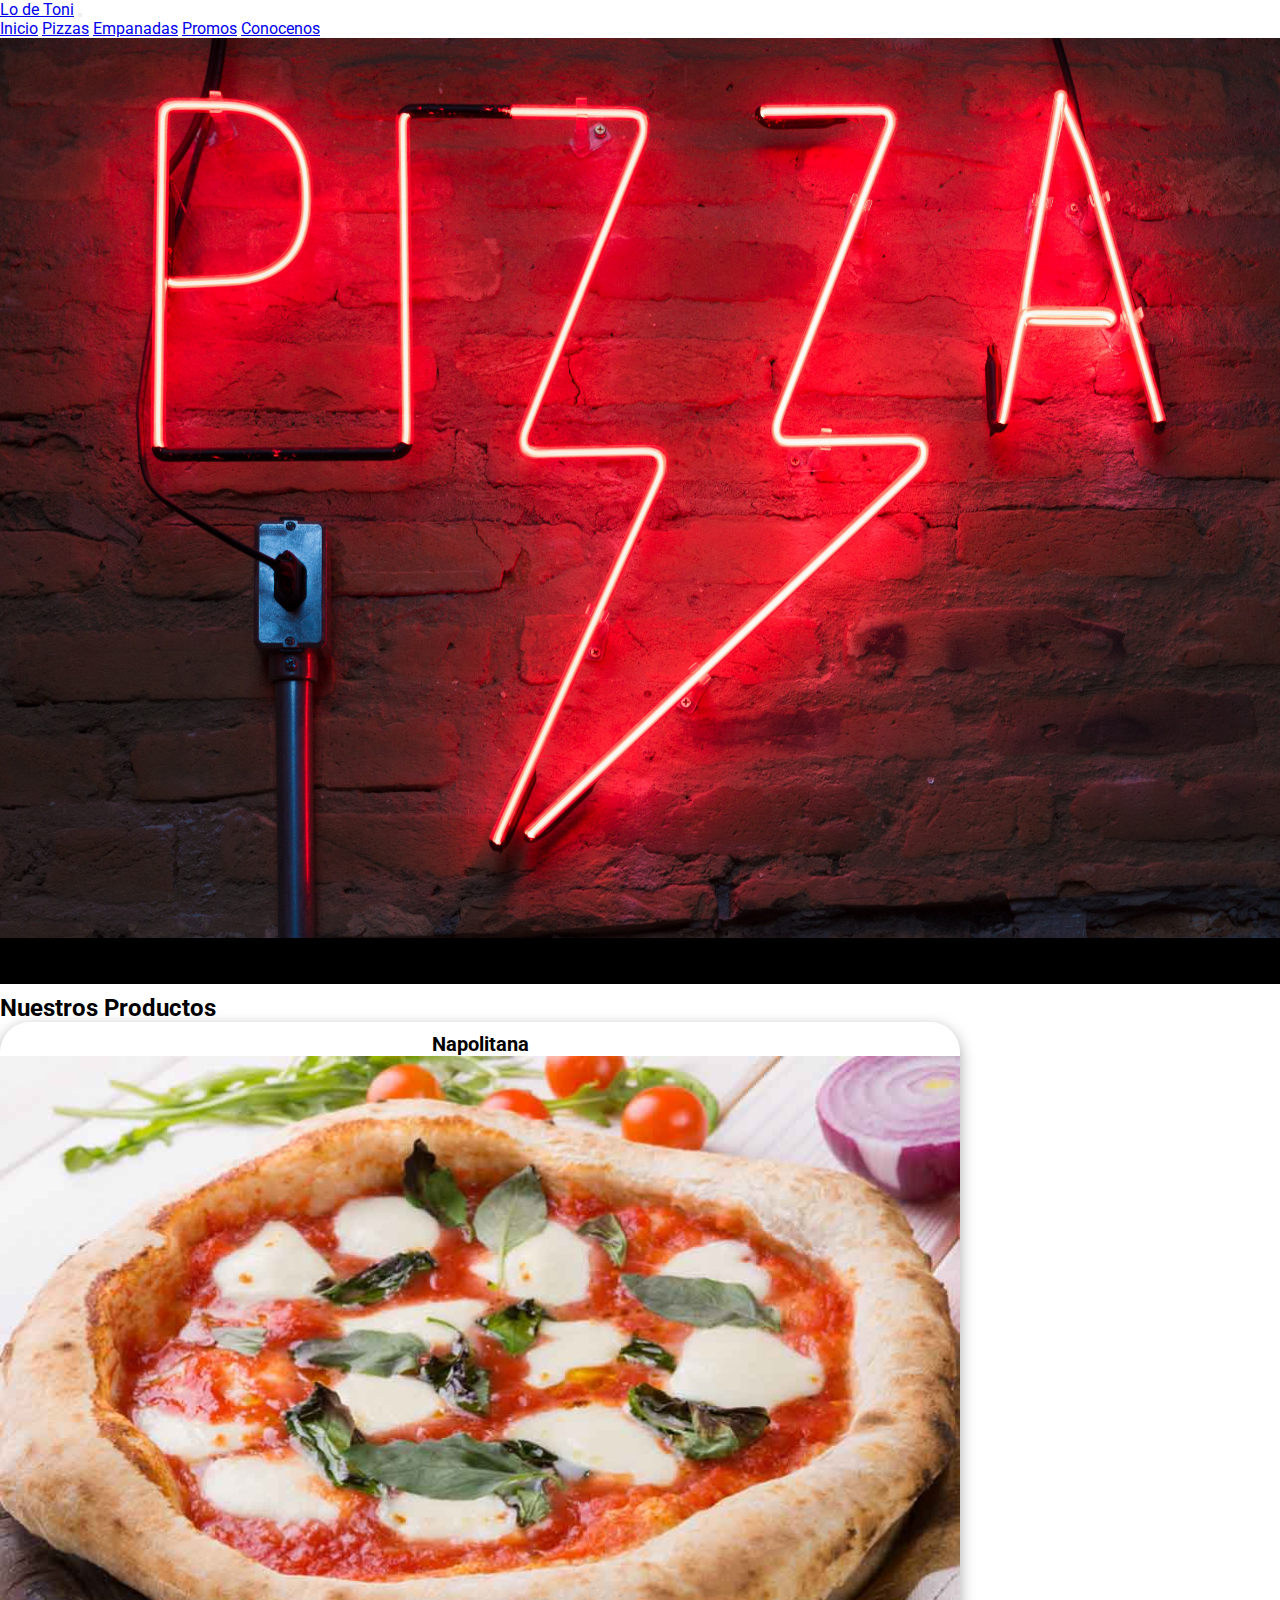
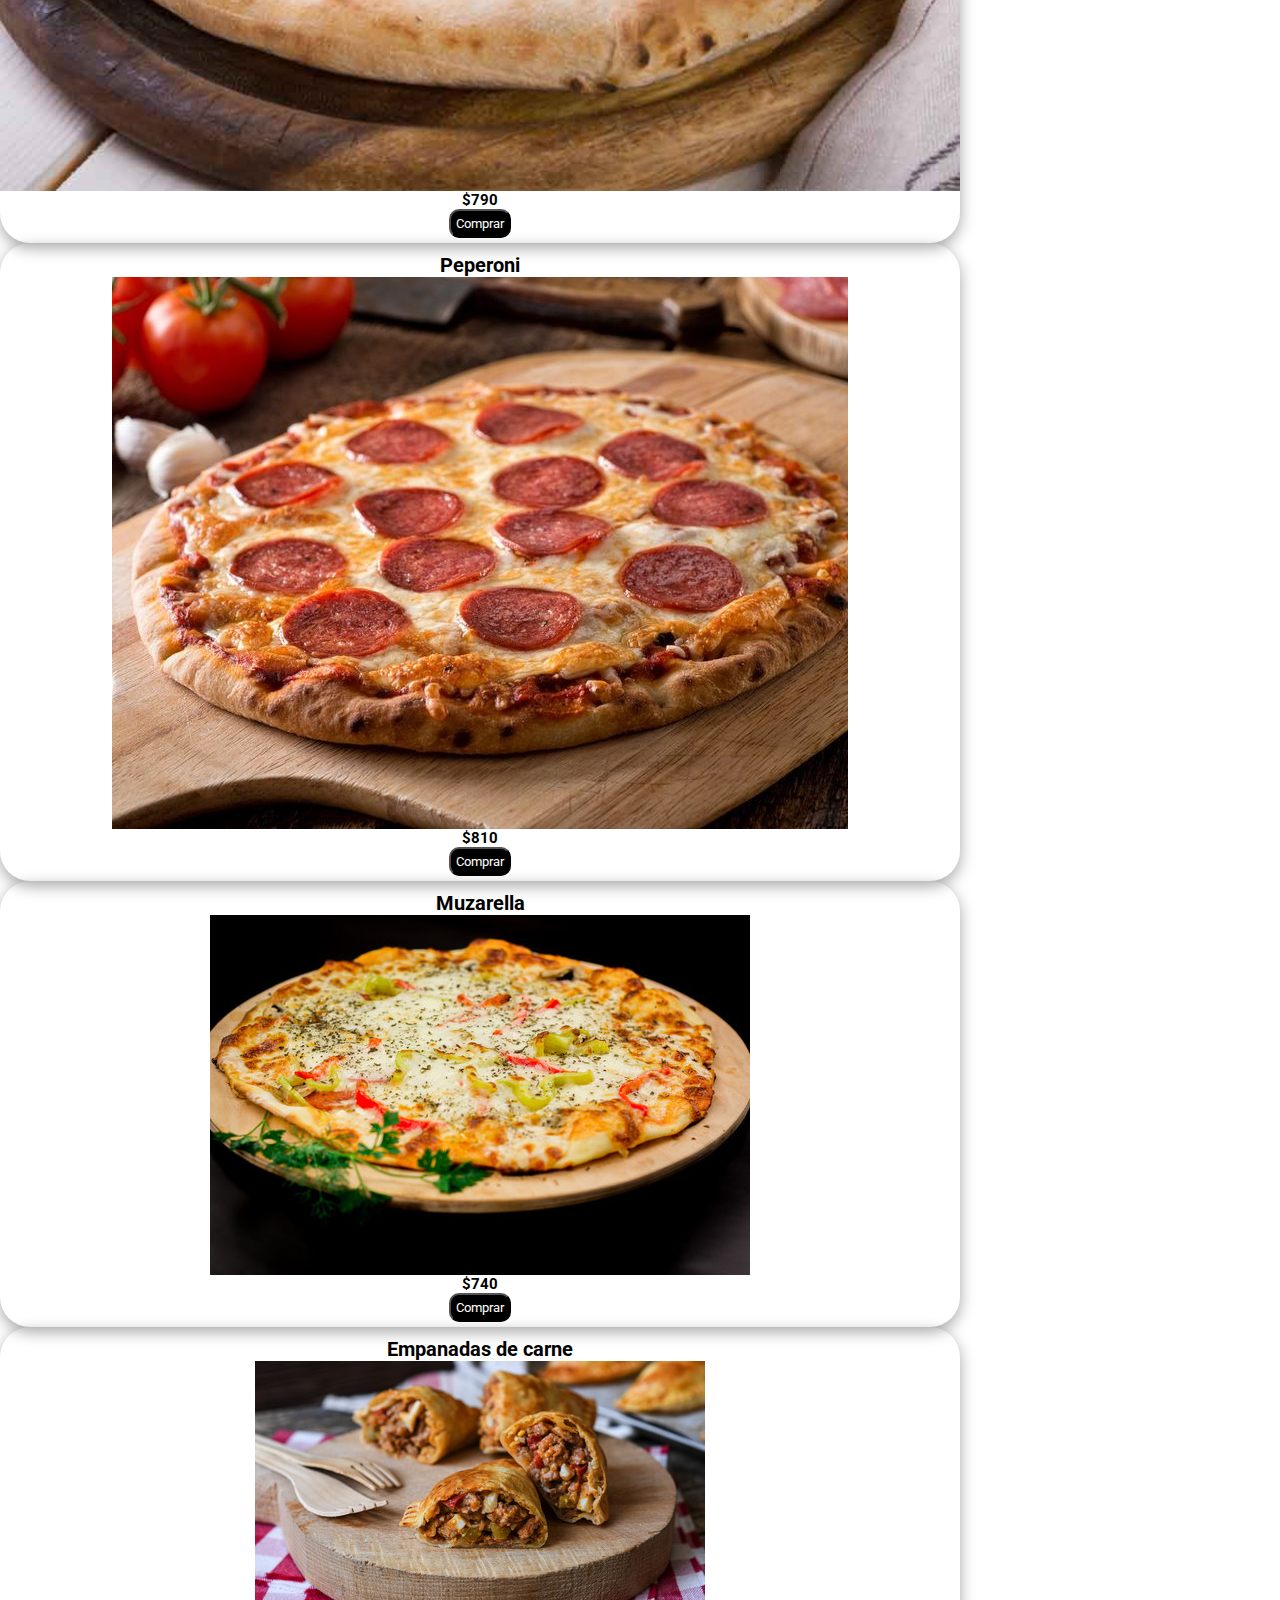
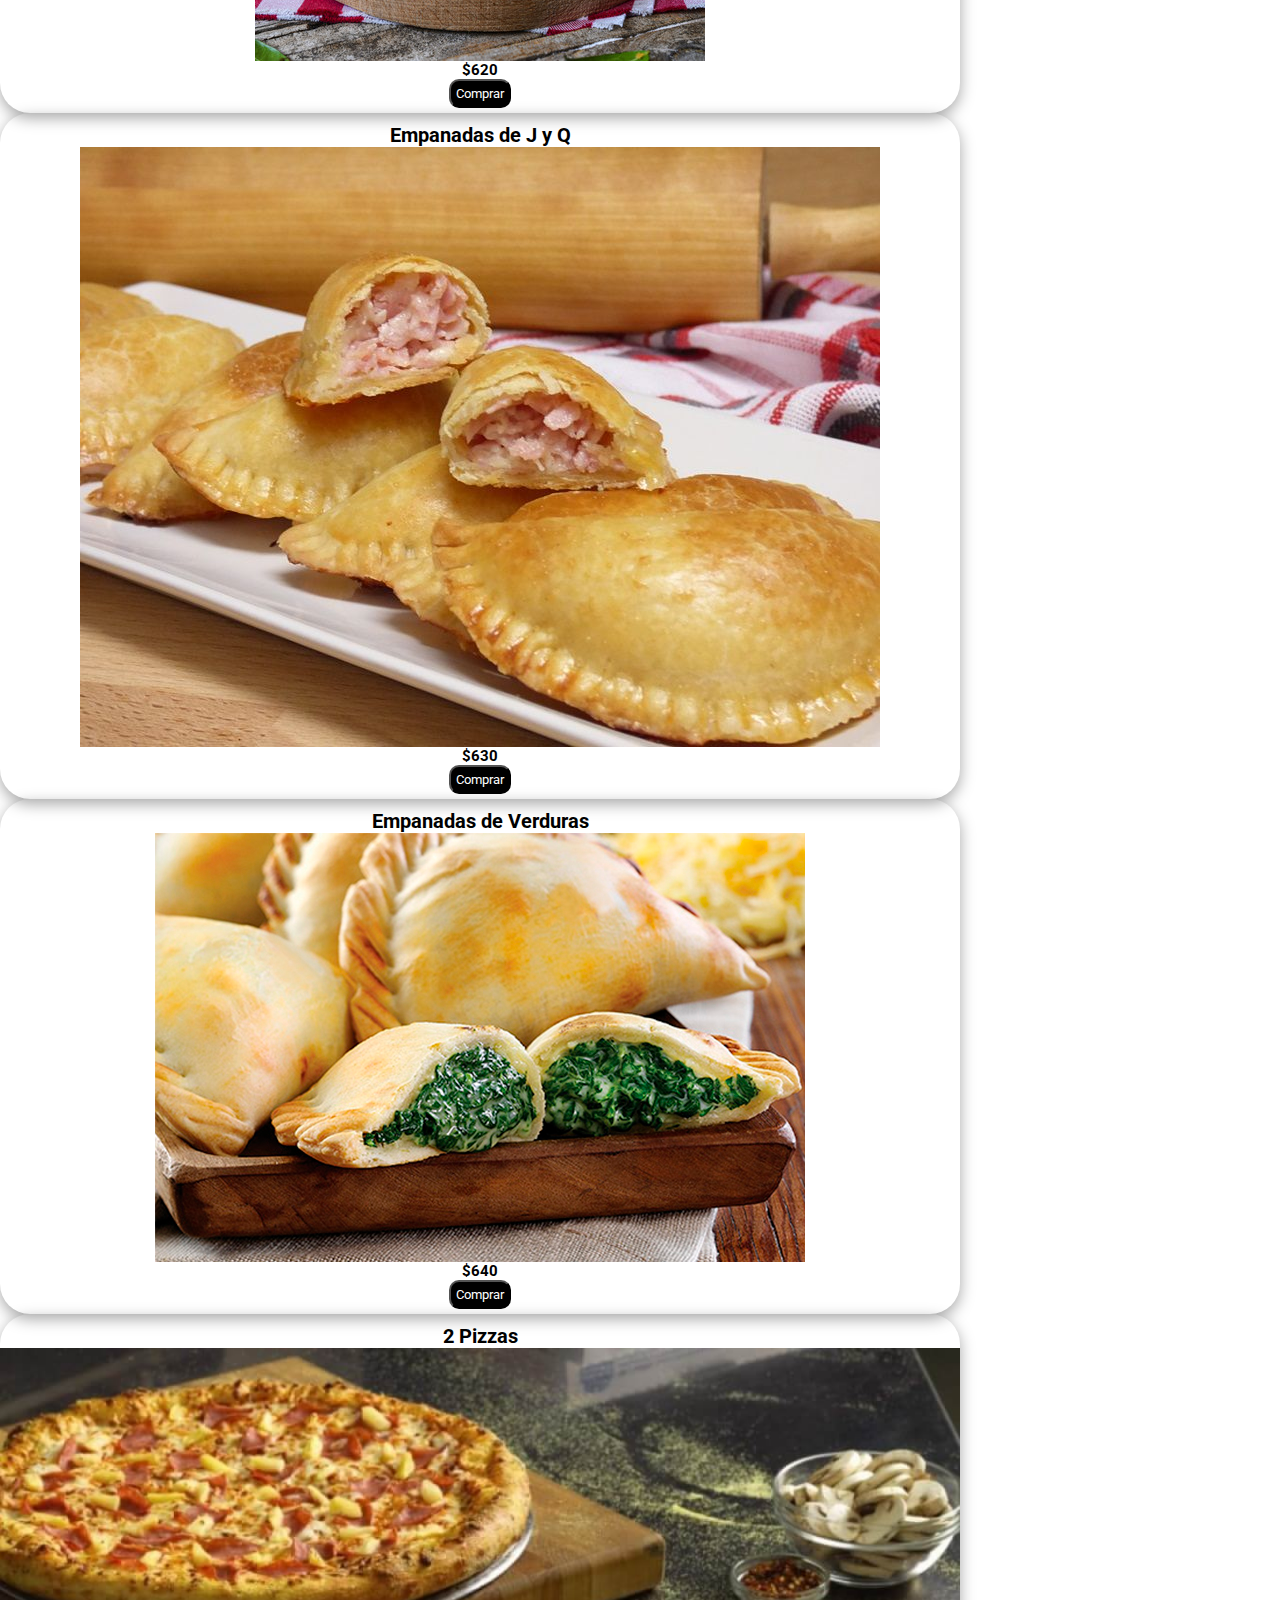
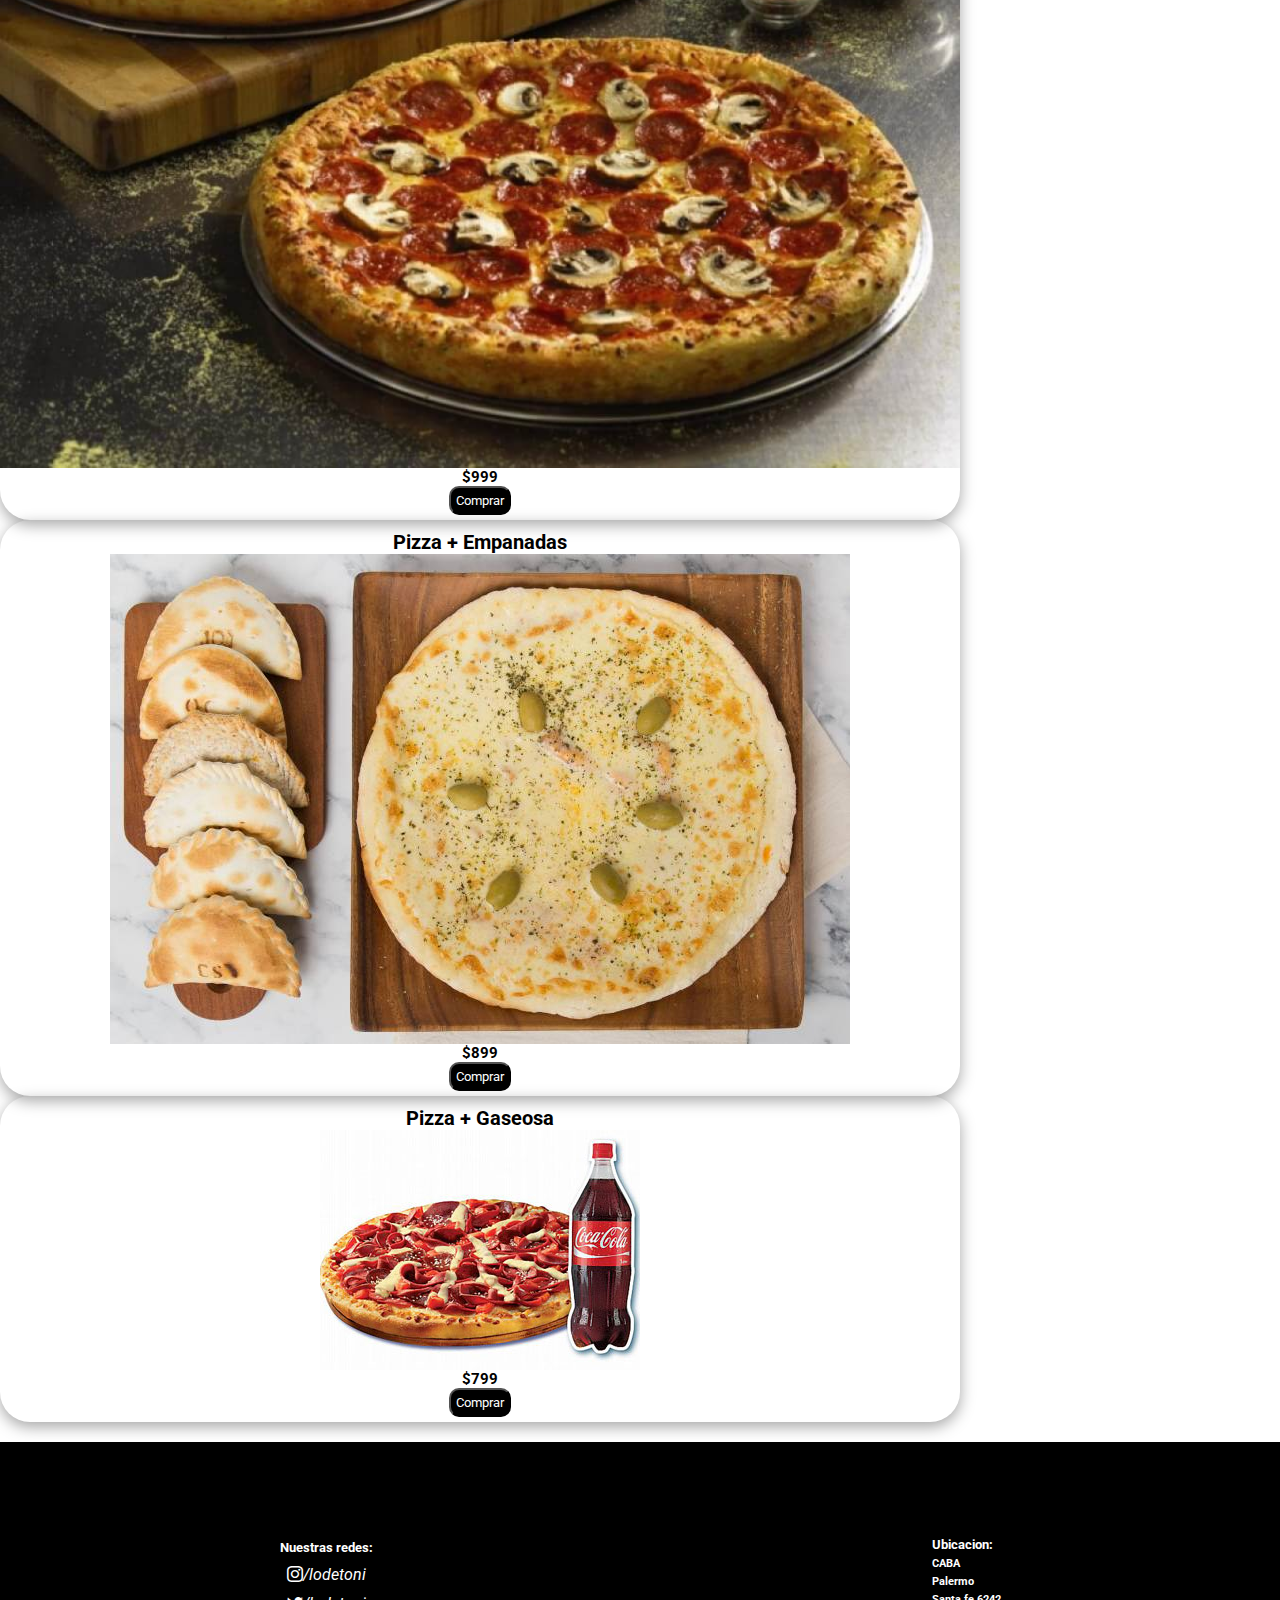
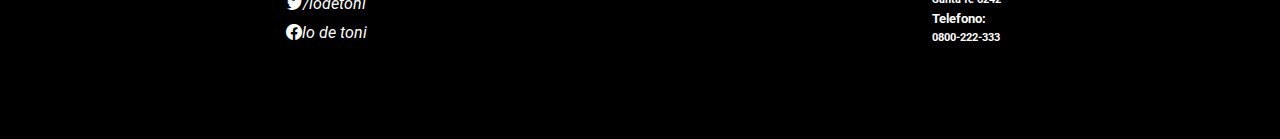
==== index.html @ ca97a4a3 "correccion sass" ====
<!DOCTYPE html>
<html lang="en">
<head>
    <meta charset="UTF-8">
    <meta http-equiv="X-UA-Compatible" content="IE=edge">
    <meta name="viewport" content="width=device-width, initial-scale=1.0">
    <link rel="stylesheet" href="https://cdn.jsdelivr.net/npm/bootstrap-icons@1.9.1/font/bootstrap-icons.css">
    <link href="https://cdn.jsdelivr.net/npm/bootstrap@5.2.2/dist/css/bootstrap.min.css" rel="stylesheet"
        integrity="sha384-Zenh87qX5JnK2Jl0vWa8Ck2rdkQ2Bzep5IDxbcnCeuOxjzrPF/et3URy9Bv1WTRi" crossorigin="anonymous">
    <link rel="stylesheet" href="./css/estilo.css">
    <title>Lo de Toni - Inicio</title>
    <meta name="description" content="Las mejores pizzas de Buenos Aires">
    <meta name="keywords" content="Pizza, Empanadas, Promociones, Pizzeria, Restaurantes">
</head>

<body>
    <nav class="navbar navbar-expand-lg navbar-light bg-dark bg-gradient">
        <div class="container-fluid">
            <a class="navbar-brand text-light" href="./index.html">Lo de Toni</a>
            <button class="navbar-toggler text-light" type="button" data-bs-toggle="collapse"
                data-bs-target="#navbarNavAltMarkup" aria-controls="navbarNavAltMarkup" aria-expanded="false"
                aria-label="Toggle navigation">
                <span class="navbar-toggler-icon text-light"></span>
            </button>
            <div class="collapse navbar-collapse" id="navbarNavAltMarkup">
                <div class="navbar-nav">
                    <a class="nav-link text-light active" aria-current="page" href="./index.html">Inicio</a>
                    <a class="nav-link text-light" href="./page/pizzas.html">Pizzas</a>
                    <a class="nav-link text-light" href="./page/empanadas.html">Empanadas</a>
                    <a class="nav-link text-light" href="./page/promos.html">Promos</a>
                    <a class="nav-link text-light" href="./page/conocenos.html">Conocenos</a>
                </div>
            </div>
        </div>
    </nav>
    <header>
        <div class="hero">
        </div>
        <div class="titulo text-light">
            <h1>Lo de Toni</h1>
        </div>
    </header>
    <main>
        <section class="container row ">
            <h2>Nuestros Productos</h2>
            <article class="col-md-4 mt-5 d-flex align-items-center justify-content-center ">
                <div class="card">
                    <h3 class="card__titulo">Napolitana</h3>
                    <img class="card__img" src="./img/pizzanapolitana.jpg" alt="pizza">
                    <h4 class="card__importe">$790</h4>
                    <button class="card__boton">Comprar</button>
                </div>
            </article>
            <article class="col-md-4 mt-5 d-flex align-items-center justify-content-center">
                <div class="card">
                    <h3 class="card__titulo">Peperoni</h3>
                    <img class="card__img" src="./img/pizzapeperoni.jpg" alt="pizza">
                    <h4 class="card__importe">$810</h4>
                    <button class="card__boton">Comprar</button>
                </div>
            </article>
            <article class="col-md-4 mt-5 d-flex align-items-center justify-content-center">
                <div class="card">
                    <h3 class="card__titulo">Muzarella</h3>
                    <img class="card__img" src="./img/pizzamuzzarella.jpg" alt="pizza">
                    <h4 class="card__importe">$740</h4>
                    <button class="card__boton">Comprar</button>
                </div>
            </article>
        </section>
        <section class="container row mt-4 ">
            <article class="col-md-4 mt-5 d-flex align-items-center justify-content-center ">
                <div class="card">
                    <h3 class="card__titulo">Empanadas de carne</h3>
                    <img class="card__img" src="./img/empanadacarne.jpg" alt="empanadas">
                    <h4 class="card__importe">$620</h4>
                    <button class="card__boton">Comprar</button>
                </div>
            </article>
            <article class="col-md-4 mt-5 d-flex align-items-center justify-content-center">
                <div class="card">
                    <h3 class="card__titulo">Empanadas de J y Q</h3>
                    <img class="card__img" src="./img/empanadasjamon.jpg" alt="empanadas">
                    <h4 class="card__importe">$630</h4>
                    <button class="card__boton">Comprar</button>
                </div>
            </article>
            <article class="col-md-4 mt-5 d-flex align-items-center justify-content-center">
                <div class="card">
                    <h3 class="card__titulo">Empanadas de Verduras</h3>
                    <img class="card__img" src="./img/empanadasverduras.jpg" alt="empanadas">
                    <h4 class="card__importe">$640</h4>
                    <button class="card__boton">Comprar</button>
                </div>
            </article>
        </section>
        <section class="container row mt-4 ">
            <article class="col-md-4 mt-5 d-flex align-items-center justify-content-center ">
                <div class="card">
                    <h3 class="card__titulo">2 Pizzas</h3>
                    <img class="card__img" src="./img/promouno.jpg" alt="pizza">
                    <h4 class="card__importe">$999</h4>
                    <button class="card__boton">Comprar</button>
                </div>
            </article>
            <article class="col-md-4 mt-5 d-flex align-items-center justify-content-center">
                <div class="card">
                    <h3 class="card__titulo">Pizza + Empanadas</h3>
                    <img class="card__img" src="./img/promodos.jpg" alt="pizza y empanadas">
                    <h4 class="card__importe">$899</h4>
                    <button class="card__boton">Comprar</button>
                </div>
            </article>
            <article class="col-md-4 mt-5 d-flex align-items-center justify-content-center">
                <div class="card">
                    <h3 class="card__titulo">Pizza + Gaseosa</h3>
                    <img class="card__img" src="./img/promotres.jpg" alt="pizza y gaseosa">
                    <h4 class="card__importe">$799</h4>
                    <button class="card__boton">Comprar</button>
                </div>
            </article>
        </section>
    </main>
    <footer>
        <div class="boxredes">
            <h5>Nuestras redes:</h5>
            <i class="bi bi-instagram">/lodetoni</i>
            <i class="bi bi-twitter">/lodetoni</i>
            <i class="bi bi-facebook">lo de toni</i>
        </div>
        <div class="boxubicacion">
            <h5>Ubicacion:</h5>
            <h6>CABA</h6>
            <h6>Palermo</h6>
            <h6>Santa fe 6242</h6>
            <h5>Telefono:</h5>
            <h6>0800-222-333</h6>
        </div>
    </footer>
    <script src="https://cdn.jsdelivr.net/npm/bootstrap@5.2.2/dist/js/bootstrap.bundle.min.js"
        integrity="sha384-OERcA2EqjJCMA+/3y+gxIOqMEjwtxJY7qPCqsdltbNJuaOe923+mo//f6V8Qbsw3"
        crossorigin="anonymous"></script>
</body>

</html>
---- css/estilo.css ----
@import url("https://fonts.googleapis.com/css2?family=Roboto:wght@300;400;500&display=swap");
* {
  padding: 0;
  margin: 0;
  box-sizing: border-box;
  font-family: "Roboto", sans-serif;
}

header .hero {
  background-image: url(../img/pizzaportada.jpg);
  background-position: top;
  background-size: cover;
  height: 100vh;
  display: flex;
  justify-content: end;
  align-items: center;
  padding-right: 50px;
}
header .titulo {
  background-color: black;
  display: flex;
  align-items: center;
  justify-content: center;
  margin-bottom: 10px;
  padding: 4px;
}

.boxform {
  display: flex;
  align-items: center;
  flex-direction: column;
  gap: 10px;
}
.boxform .boxform_form {
  display: flex;
  flex-direction: column;
  justify-content: center;
  align-items: center;
  gap: 10px;
  box-shadow: rgba(0, 0, 0, 0.35) 0px 5px 15px;
}

footer {
  height: 33vh;
  width: 100%;
  background-color: black;
  display: flex;
  justify-content: space-around;
  align-items: center;
  margin-top: 20px;
}
footer .boxubicacion {
  color: white;
  display: flex;
  flex-direction: column;
  gap: 5px;
}
footer .boxredes {
  color: white;
  display: flex;
  flex-direction: column;
  justify-content: center;
  align-items: center;
  gap: 10px;
}

.card {
  box-shadow: rgba(0, 0, 0, 0.35) 0px 5px 15px;
  border-radius: 30px;
  overflow: hidden;
  display: flex;
  flex-direction: column;
  justify-content: space-around;
  align-items: center;
  width: 75%;
  height: 100%;
  transition: all 0.5s;
  font-size: 15px;
}
.card .card__img {
  max-width: 100%;
}
.card .card__titulo {
  font-size: 20px;
  padding-top: 5px;
  margin-top: 5px;
}
.card .card__importe {
  font-size: 15px;
}
.card .card__boton {
  border-radius: 10px;
  padding: 5px;
  margin-bottom: 5px;
  color: white;
  background-color: black;
}
.card:hover {
  transform: scale(1.1) translateY(2px);
}/*# sourceMappingURL=estilo.css.map */
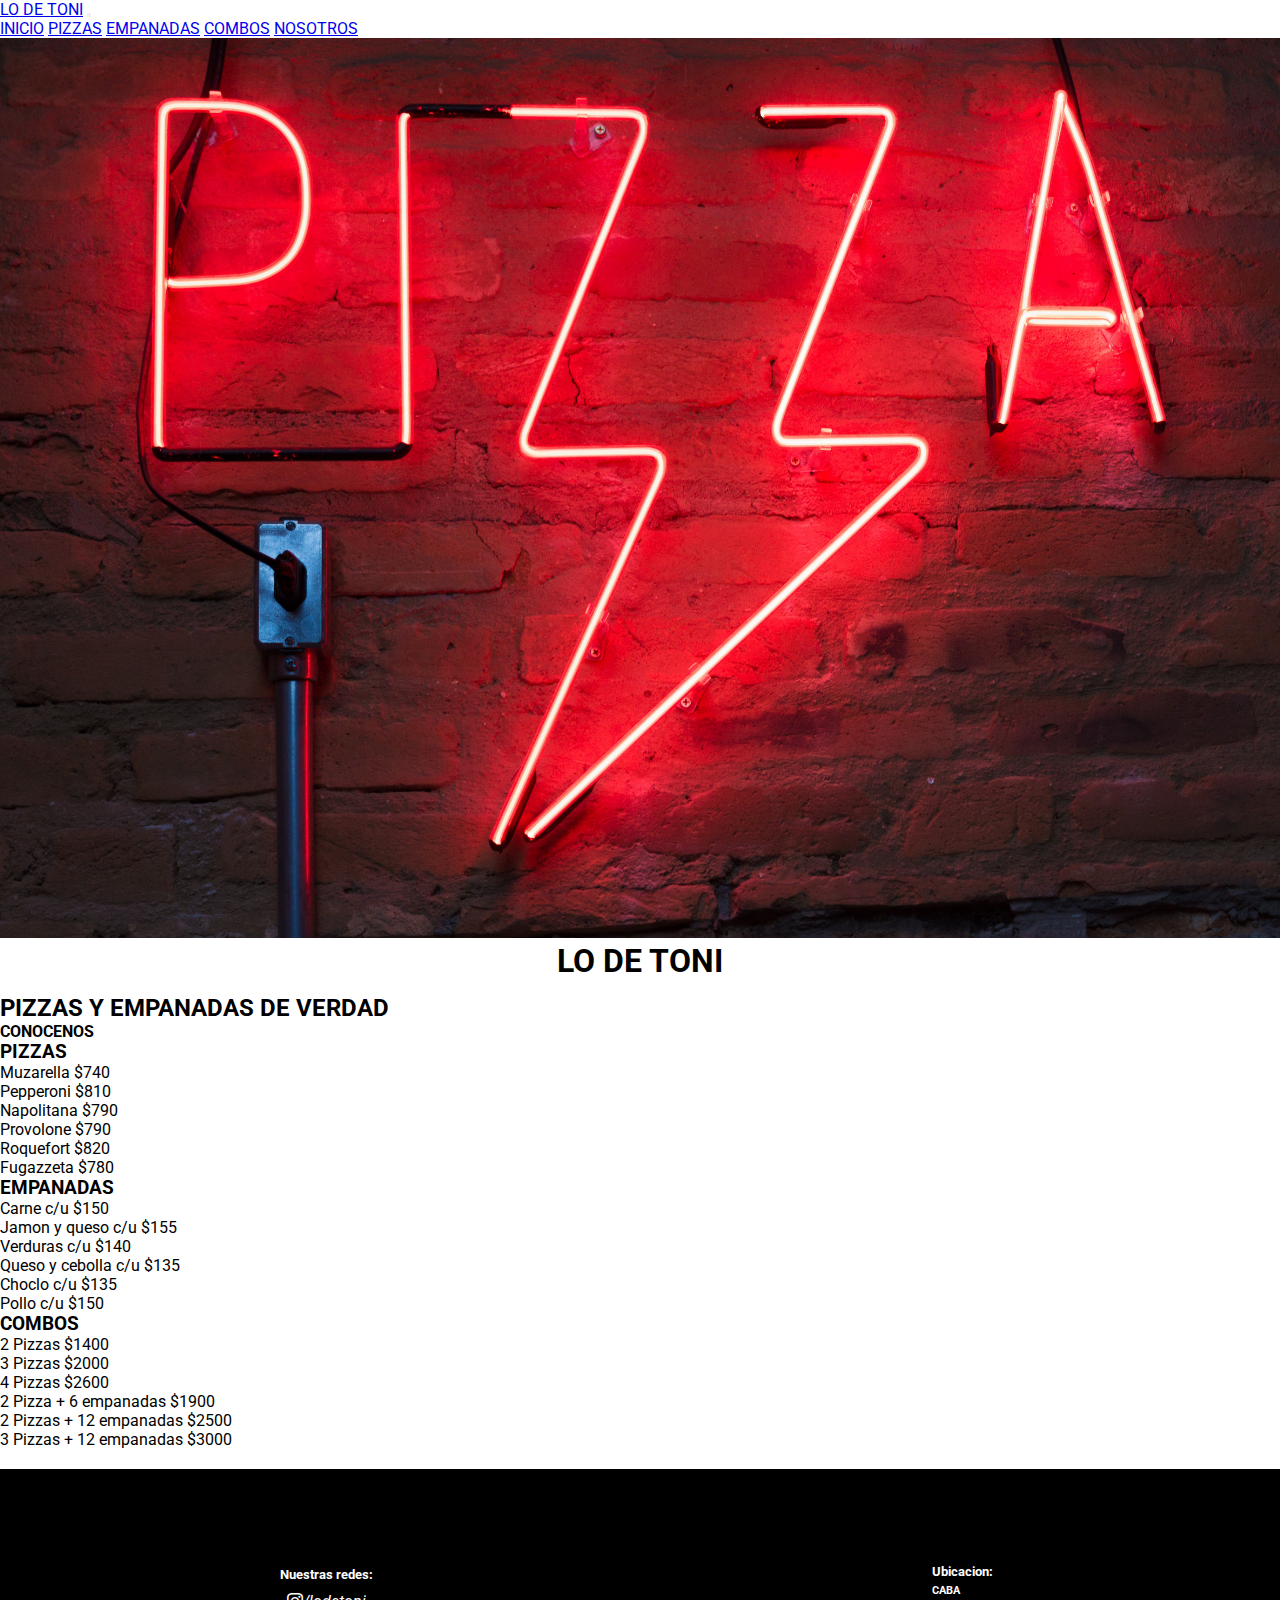
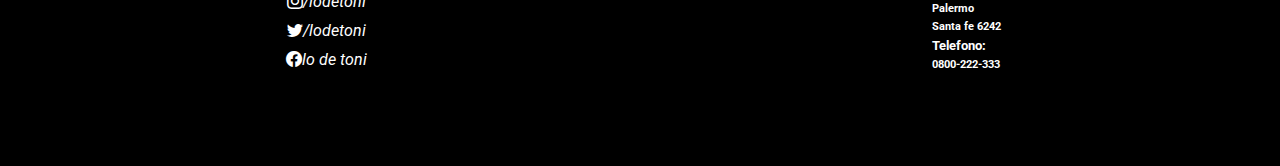
==== commit 637b5d97: "cambios generales para entrega final" ====
--- a/index.html
+++ b/index.html
@@ -1,5 +1,6 @@
 <!DOCTYPE html>
 <html lang="en">
+
 <head>
     <meta charset="UTF-8">
     <meta http-equiv="X-UA-Compatible" content="IE=edge">
@@ -7,7 +8,7 @@
     <link rel="stylesheet" href="https://cdn.jsdelivr.net/npm/bootstrap-icons@1.9.1/font/bootstrap-icons.css">
     <link href="https://cdn.jsdelivr.net/npm/bootstrap@5.2.2/dist/css/bootstrap.min.css" rel="stylesheet"
         integrity="sha384-Zenh87qX5JnK2Jl0vWa8Ck2rdkQ2Bzep5IDxbcnCeuOxjzrPF/et3URy9Bv1WTRi" crossorigin="anonymous">
-    <link rel="stylesheet" href="./css/estilo.css">
+    <link rel="stylesheet" href="./estilo.css/estilo.css">
     <title>Lo de Toni - Inicio</title>
     <meta name="description" content="Las mejores pizzas de Buenos Aires">
     <meta name="keywords" content="Pizza, Empanadas, Promociones, Pizzeria, Restaurantes">
@@ -16,7 +17,7 @@
 <body>
     <nav class="navbar navbar-expand-lg navbar-light bg-dark bg-gradient">
         <div class="container-fluid">
-            <a class="navbar-brand text-light" href="./index.html">Lo de Toni</a>
+            <a class="navbar-brand text-light" href="./index.html">LO DE TONI</a>
             <button class="navbar-toggler text-light" type="button" data-bs-toggle="collapse"
                 data-bs-target="#navbarNavAltMarkup" aria-controls="navbarNavAltMarkup" aria-expanded="false"
                 aria-label="Toggle navigation">
@@ -24,11 +25,11 @@
             </button>
             <div class="collapse navbar-collapse" id="navbarNavAltMarkup">
                 <div class="navbar-nav">
-                    <a class="nav-link text-light active" aria-current="page" href="./index.html">Inicio</a>
-                    <a class="nav-link text-light" href="./page/pizzas.html">Pizzas</a>
-                    <a class="nav-link text-light" href="./page/empanadas.html">Empanadas</a>
-                    <a class="nav-link text-light" href="./page/promos.html">Promos</a>
-                    <a class="nav-link text-light" href="./page/conocenos.html">Conocenos</a>
+                    <a class="nav-link text-light active" aria-current="page" href="./index.html">INICIO</a>
+                    <a class="nav-link text-light" href="./page/pizzas.html">PIZZAS</a>
+                    <a class="nav-link text-light" href="./page/empanadas.html">EMPANADAS</a>
+                    <a class="nav-link text-light" href="./page/promos.html">COMBOS</a>
+                    <a class="nav-link text-light" href="./page/conocenos.html">NOSOTROS</a>
                 </div>
             </div>
         </div>
@@ -36,88 +37,102 @@
     <header>
         <div class="hero">
         </div>
-        <div class="titulo text-light">
-            <h1>Lo de Toni</h1>
+        <div class="titulo text-light bg-danger bg-gradient">
+            <h1 class="fw-bold">LO DE TONI</h1>
         </div>
     </header>
-    <main>
-        <section class="container row ">
-            <h2>Nuestros Productos</h2>
-            <article class="col-md-4 mt-5 d-flex align-items-center justify-content-center ">
-                <div class="card">
-                    <h3 class="card__titulo">Napolitana</h3>
-                    <img class="card__img" src="./img/pizzanapolitana.jpg" alt="pizza">
-                    <h4 class="card__importe">$790</h4>
-                    <button class="card__boton">Comprar</button>
-                </div>
+    <main class="container">
+        <section class="row">
+            <div class="d-flex justify-content-center align-items-center flex-column">
+                <h2>PIZZAS Y EMPANADAS DE VERDAD</h2>
+                <h4>CONOCENOS</h4>
+            </div>
+            <article class="col-md-4 mt-5 d-flex align-items-center justify-content-center flex-column gap-2">
+                <h3 class="fw-bold">PIZZAS</h3>
+                <ul class="list-group">
+                    <li class="list-group-item d-flex justify-content-between align-items-center gap-5">
+                        Muzarella
+                        <span class="badge bg-dark rounded-pill">$740</span>
+                    </li>
+                    <li class="list-group-item d-flex justify-content-between align-items-center gap-5">
+                        Pepperoni
+                        <span class="badge bg-dark rounded-pill">$810</span>
+                    </li>
+                    <li class="list-group-item d-flex justify-content-between align-items-center gap-5">
+                        Napolitana
+                        <span class="badge bg-dark rounded-pill">$790</span>
+                    </li>
+                    <li class="list-group-item d-flex justify-content-between align-items-center gap-5">
+                        Provolone
+                        <span class="badge bg-dark rounded-pill">$790</span>
+                    </li>
+                    <li class="list-group-item d-flex justify-content-between align-items-center gap-5">
+                        Roquefort
+                        <span class="badge bg-dark rounded-pill">$820</span>
+                    </li>
+                    <li class="list-group-item d-flex justify-content-between align-items-center gap-5">
+                        Fugazzeta
+                        <span class="badge bg-dark rounded-pill">$780</span>
+                    </li>
+                </ul>
             </article>
-            <article class="col-md-4 mt-5 d-flex align-items-center justify-content-center">
-                <div class="card">
-                    <h3 class="card__titulo">Peperoni</h3>
-                    <img class="card__img" src="./img/pizzapeperoni.jpg" alt="pizza">
-                    <h4 class="card__importe">$810</h4>
-                    <button class="card__boton">Comprar</button>
-                </div>
+            <article class="col-md-4 mt-5 d-flex align-items-center justify-content-center flex-column gap-2">
+                <h3 class="fw-bold">EMPANADAS</h3>
+                <ul class="list-group">
+                    <li class="list-group-item d-flex justify-content-between align-items-center gap-5">
+                        Carne c/u
+                        <span class="badge bg-dark rounded-pill">$150</span>
+                    </li>
+                    <li class="list-group-item d-flex justify-content-between align-items-center gap-5">
+                        Jamon y queso c/u
+                        <span class="badge bg-dark rounded-pill">$155</span>
+                    </li>
+                    <li class="list-group-item d-flex justify-content-between align-items-center gap-5">
+                        Verduras c/u
+                        <span class="badge bg-dark rounded-pill">$140</span>
+                    </li>
+                    <li class="list-group-item d-flex justify-content-between align-items-center gap-5">
+                        Queso y cebolla c/u
+                        <span class="badge bg-dark rounded-pill">$135</span>
+                    </li>
+                    <li class="list-group-item d-flex justify-content-between align-items-center gap-5">
+                        Choclo c/u
+                        <span class="badge bg-dark rounded-pill">$135</span>
+                    </li>
+                    <li class="list-group-item d-flex justify-content-between align-items-center gap-5">
+                        Pollo c/u
+                        <span class="badge bg-dark rounded-pill">$150</span>
+                    </li>
+                </ul>
             </article>
-            <article class="col-md-4 mt-5 d-flex align-items-center justify-content-center">
-                <div class="card">
-                    <h3 class="card__titulo">Muzarella</h3>
-                    <img class="card__img" src="./img/pizzamuzzarella.jpg" alt="pizza">
-                    <h4 class="card__importe">$740</h4>
-                    <button class="card__boton">Comprar</button>
-                </div>
-            </article>
-        </section>
-        <section class="container row mt-4 ">
-            <article class="col-md-4 mt-5 d-flex align-items-center justify-content-center ">
-                <div class="card">
-                    <h3 class="card__titulo">Empanadas de carne</h3>
-                    <img class="card__img" src="./img/empanadacarne.jpg" alt="empanadas">
-                    <h4 class="card__importe">$620</h4>
-                    <button class="card__boton">Comprar</button>
-                </div>
-            </article>
-            <article class="col-md-4 mt-5 d-flex align-items-center justify-content-center">
-                <div class="card">
-                    <h3 class="card__titulo">Empanadas de J y Q</h3>
-                    <img class="card__img" src="./img/empanadasjamon.jpg" alt="empanadas">
-                    <h4 class="card__importe">$630</h4>
-                    <button class="card__boton">Comprar</button>
-                </div>
-            </article>
-            <article class="col-md-4 mt-5 d-flex align-items-center justify-content-center">
-                <div class="card">
-                    <h3 class="card__titulo">Empanadas de Verduras</h3>
-                    <img class="card__img" src="./img/empanadasverduras.jpg" alt="empanadas">
-                    <h4 class="card__importe">$640</h4>
-                    <button class="card__boton">Comprar</button>
-                </div>
-            </article>
-        </section>
-        <section class="container row mt-4 ">
-            <article class="col-md-4 mt-5 d-flex align-items-center justify-content-center ">
-                <div class="card">
-                    <h3 class="card__titulo">2 Pizzas</h3>
-                    <img class="card__img" src="./img/promouno.jpg" alt="pizza">
-                    <h4 class="card__importe">$999</h4>
-                    <button class="card__boton">Comprar</button>
-                </div>
-            </article>
-            <article class="col-md-4 mt-5 d-flex align-items-center justify-content-center">
-                <div class="card">
-                    <h3 class="card__titulo">Pizza + Empanadas</h3>
-                    <img class="card__img" src="./img/promodos.jpg" alt="pizza y empanadas">
-                    <h4 class="card__importe">$899</h4>
-                    <button class="card__boton">Comprar</button>
-                </div>
-            </article>
-            <article class="col-md-4 mt-5 d-flex align-items-center justify-content-center">
-                <div class="card">
-                    <h3 class="card__titulo">Pizza + Gaseosa</h3>
-                    <img class="card__img" src="./img/promotres.jpg" alt="pizza y gaseosa">
-                    <h4 class="card__importe">$799</h4>
-                    <button class="card__boton">Comprar</button>
-                </div>
+            <article class="col-md-4 mt-5 d-flex align-items-center justify-content-center flex-column gap-2">
+                <h3 class="fw-bold">COMBOS</h3>
+                <ul class="list-group">
+                    <li class="list-group-item d-flex justify-content-between align-items-center gap-5">
+                        2 Pizzas
+                        <span class="badge bg-dark rounded-pill">$1400</span>
+                    </li>
+                    <li class="list-group-item d-flex justify-content-between align-items-center gap-5">
+                        3 Pizzas
+                        <span class="badge bg-dark rounded-pill">$2000</span>
+                    </li>
+                    <li class="list-group-item d-flex justify-content-between align-items-center gap-5">
+                        4 Pizzas
+                        <span class="badge bg-dark rounded-pill">$2600</span>
+                    </li>
+                    <li class="list-group-item d-flex justify-content-between align-items-center gap-5">
+                        2 Pizza + 6 empanadas
+                        <span class="badge bg-dark rounded-pill">$1900</span>
+                    </li>
+                    <li class="list-group-item d-flex justify-content-between align-items-center gap-5">
+                        2 Pizzas + 12 empanadas
+                        <span class="badge bg-dark rounded-pill">$2500</span>
+                    </li>
+                    <li class="list-group-item d-flex justify-content-between align-items-center gap-5">
+                        3 Pizzas + 12 empanadas
+                        <span class="badge bg-dark rounded-pill">$3000</span>
+                    </li>
+                </ul>
             </article>
         </section>
     </main>
--- a/estilo.css/estilo.css
+++ b/estilo.css/estilo.css
@@ -0,0 +1,112 @@
+@import url("https://fonts.googleapis.com/css2?family=Roboto:wght@300;400;500&display=swap");
+* {
+  padding: 0;
+  margin: 0;
+  box-sizing: border-box;
+  font-family: "Roboto", sans-serif;
+}
+
+header .hero {
+  background-image: url(../img/pizzaportada.jpg);
+  background-position: top;
+  background-size: cover;
+  height: 100vh;
+}
+header .titulo {
+  display: flex;
+  align-items: center;
+  justify-content: center;
+  margin-bottom: 10px;
+  padding: 4px;
+}
+
+.boxform {
+  display: flex;
+  align-items: center;
+  flex-direction: column;
+  gap: 10px;
+}
+.boxform .boxform_form {
+  display: flex;
+  flex-direction: column;
+  justify-content: center;
+  align-items: center;
+  gap: 10px;
+  padding: 10px;
+  box-shadow: rgba(0, 0, 0, 0.35) 0px 5px 15px;
+}
+.boxform .boxform__boton{
+  background-color: black;
+  color: white;
+  border-radius: 5px;
+  padding: 5px;
+  margin-bottom: 5px;
+}
+.boxform .boxform__boton:hover{
+  background-color: red;
+}
+
+footer {
+  height: 33vh;
+  width: 100%;
+  background-color: black;
+  display: flex;
+  justify-content: space-around;
+  align-items: center;
+  margin-top: 20px;
+}
+footer .boxubicacion {
+  color: white;
+  display: flex;
+  flex-direction: column;
+  gap: 5px;
+}
+footer .boxredes {
+  color: white;
+  display: flex;
+  flex-direction: column;
+  justify-content: center;
+  align-items: center;
+  gap: 10px;
+}
+
+.card {
+  box-shadow: rgba(0, 0, 0, 0.35) 0px 5px 15px;
+  border-radius: 30px;
+  overflow: hidden;
+  display: flex;
+  flex-direction: column;
+  justify-content: space-around;
+  align-items: center;
+  width: 75%;
+  height: 100%;
+  transition: all 0.5s;
+  font-size: 15px;
+}
+.card .card__img {
+  max-width: 100%;
+}
+.card .card__titulo {
+  font-size: 20px;
+  padding-top: 5px;
+  margin-top: 5px;
+}
+.card .card__texto {
+  margin: 5px;
+}
+.card .card__importe {
+  font-size: 15px;
+}
+.card .card__boton {
+  border-radius: 10px;
+  padding: 5px;
+  margin-bottom: 5px;
+  color: white;
+  background-color: black;
+}
+.card .card__boton:hover{
+  background-color: red;
+}
+.card:hover {
+  transform: scale(1.1) translateY(2px);
+}/*# sourceMappingURL=estilo.css.map */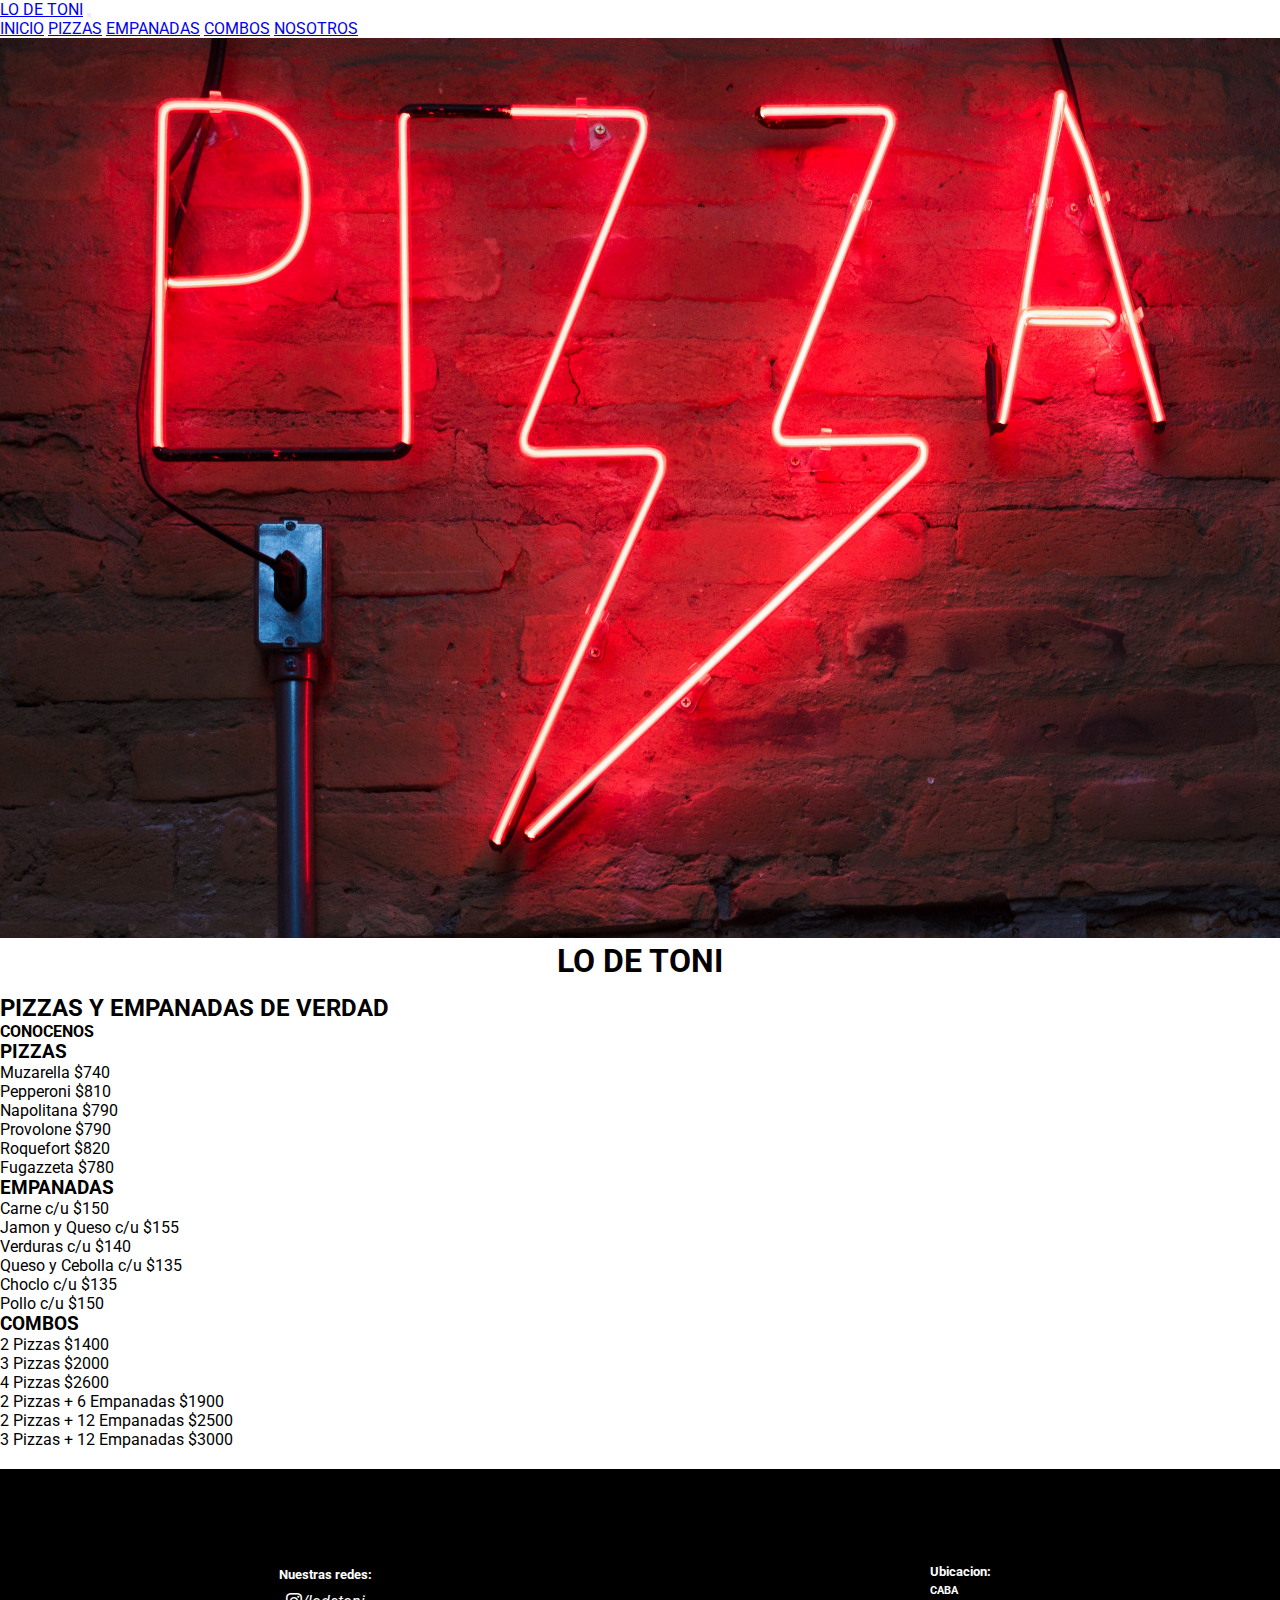
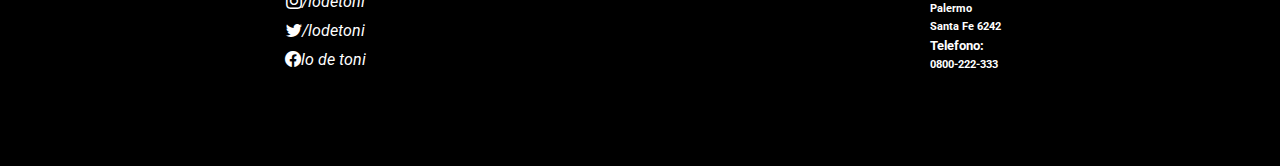
==== commit 1513b1b3: "correccion en ortografia" ====
--- a/index.html
+++ b/index.html
@@ -49,7 +49,7 @@
             </div>
             <article class="col-md-4 mt-5 d-flex align-items-center justify-content-center flex-column gap-2">
                 <h3 class="fw-bold">PIZZAS</h3>
-                <ul class="list-group">
+                <ul class="list-group w-100">
                     <li class="list-group-item d-flex justify-content-between align-items-center gap-5">
                         Muzarella
                         <span class="badge bg-dark rounded-pill">$740</span>
@@ -78,13 +78,13 @@
             </article>
             <article class="col-md-4 mt-5 d-flex align-items-center justify-content-center flex-column gap-2">
                 <h3 class="fw-bold">EMPANADAS</h3>
-                <ul class="list-group">
+                <ul class="list-group w-100">
                     <li class="list-group-item d-flex justify-content-between align-items-center gap-5">
                         Carne c/u
                         <span class="badge bg-dark rounded-pill">$150</span>
                     </li>
                     <li class="list-group-item d-flex justify-content-between align-items-center gap-5">
-                        Jamon y queso c/u
+                        Jamon y Queso c/u
                         <span class="badge bg-dark rounded-pill">$155</span>
                     </li>
                     <li class="list-group-item d-flex justify-content-between align-items-center gap-5">
@@ -92,7 +92,7 @@
                         <span class="badge bg-dark rounded-pill">$140</span>
                     </li>
                     <li class="list-group-item d-flex justify-content-between align-items-center gap-5">
-                        Queso y cebolla c/u
+                        Queso y Cebolla c/u
                         <span class="badge bg-dark rounded-pill">$135</span>
                     </li>
                     <li class="list-group-item d-flex justify-content-between align-items-center gap-5">
@@ -107,7 +107,7 @@
             </article>
             <article class="col-md-4 mt-5 d-flex align-items-center justify-content-center flex-column gap-2">
                 <h3 class="fw-bold">COMBOS</h3>
-                <ul class="list-group">
+                <ul class="list-group w-100">
                     <li class="list-group-item d-flex justify-content-between align-items-center gap-5">
                         2 Pizzas
                         <span class="badge bg-dark rounded-pill">$1400</span>
@@ -121,15 +121,15 @@
                         <span class="badge bg-dark rounded-pill">$2600</span>
                     </li>
                     <li class="list-group-item d-flex justify-content-between align-items-center gap-5">
-                        2 Pizza + 6 empanadas
+                        2 Pizzas + 6 Empanadas
                         <span class="badge bg-dark rounded-pill">$1900</span>
                     </li>
                     <li class="list-group-item d-flex justify-content-between align-items-center gap-5">
-                        2 Pizzas + 12 empanadas
+                        2 Pizzas + 12 Empanadas
                         <span class="badge bg-dark rounded-pill">$2500</span>
                     </li>
                     <li class="list-group-item d-flex justify-content-between align-items-center gap-5">
-                        3 Pizzas + 12 empanadas
+                        3 Pizzas + 12 Empanadas
                         <span class="badge bg-dark rounded-pill">$3000</span>
                     </li>
                 </ul>
@@ -147,7 +147,7 @@
             <h5>Ubicacion:</h5>
             <h6>CABA</h6>
             <h6>Palermo</h6>
-            <h6>Santa fe 6242</h6>
+            <h6>Santa Fe 6242</h6>
             <h5>Telefono:</h5>
             <h6>0800-222-333</h6>
         </div>
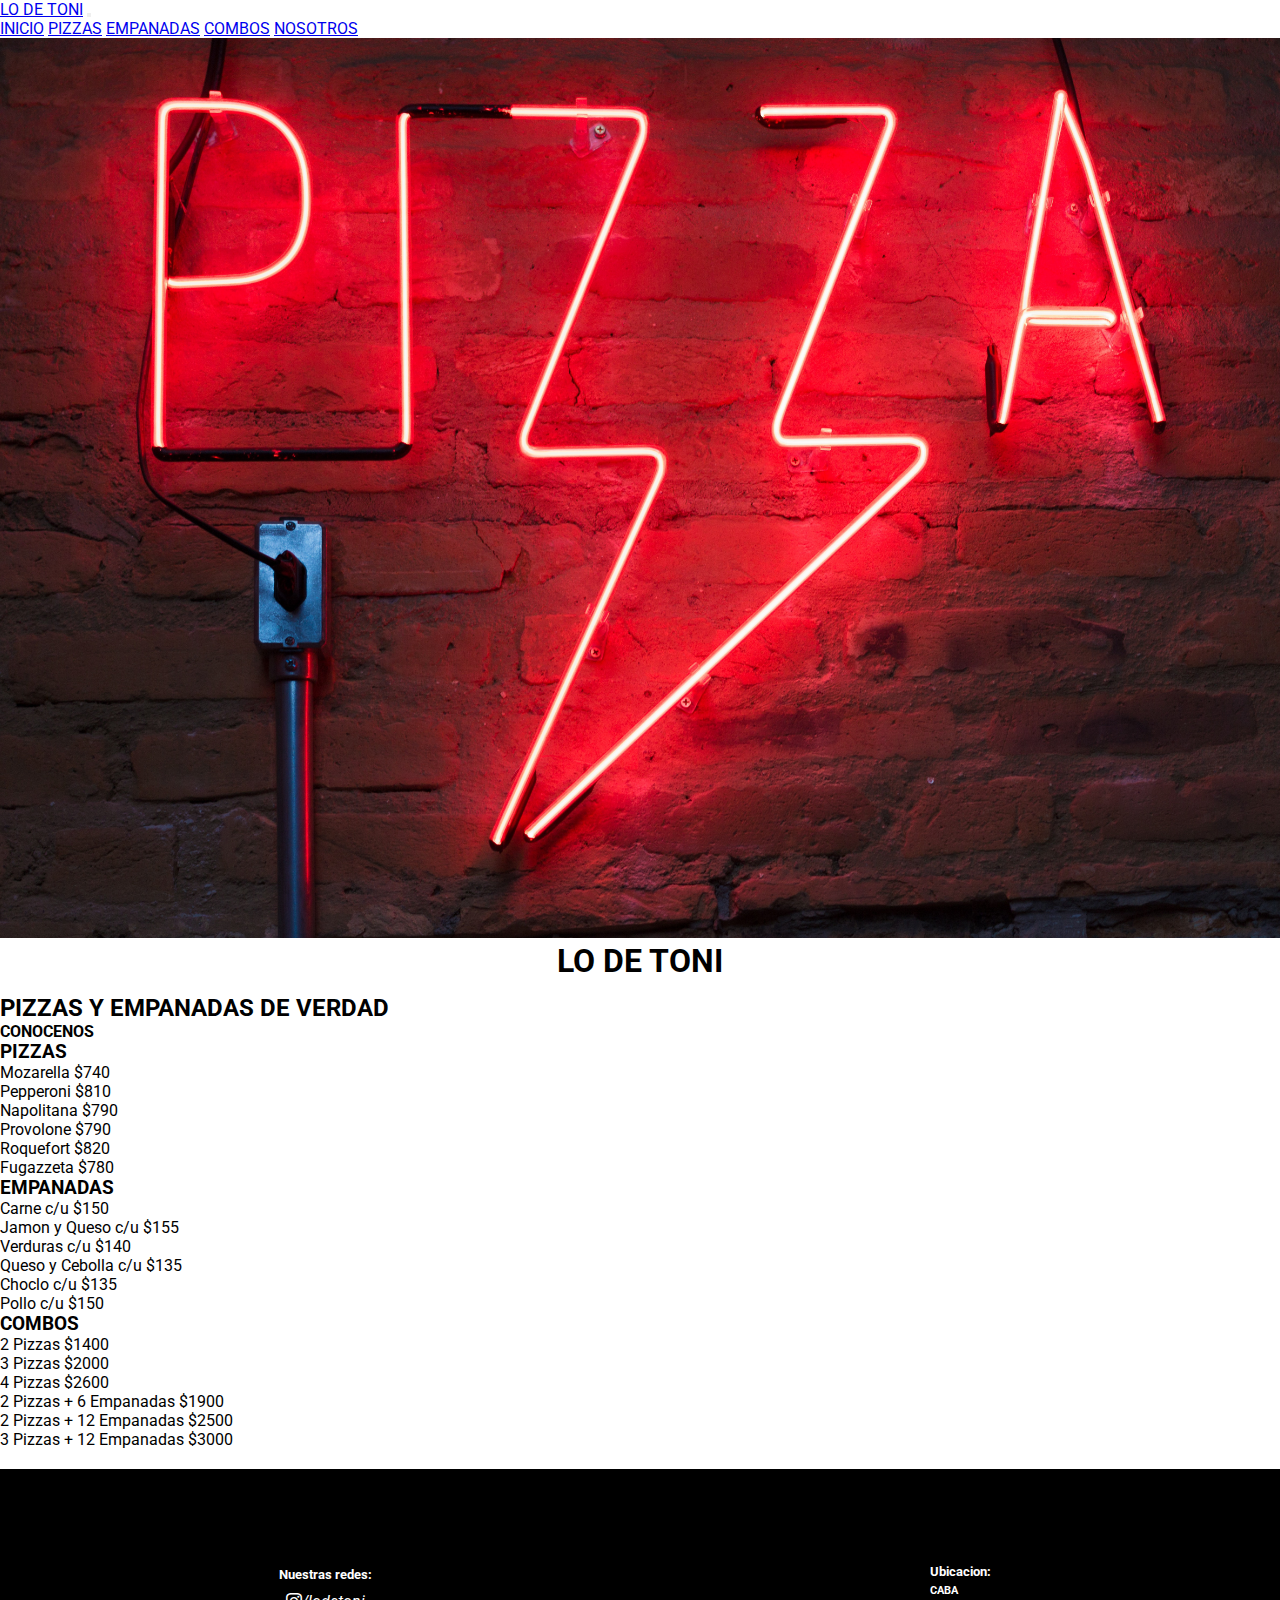
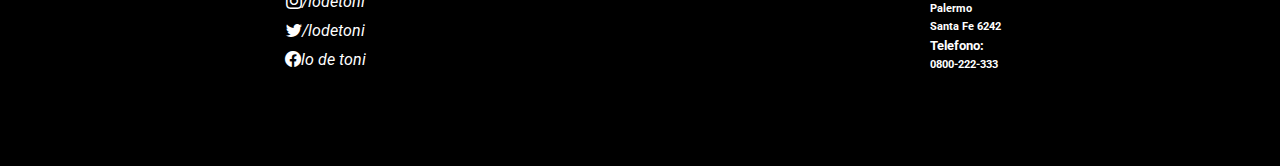
==== commit 7b58d36c: "correccion de ortografia" ====
--- a/index.html
+++ b/index.html
@@ -51,7 +51,7 @@
                 <h3 class="fw-bold">PIZZAS</h3>
                 <ul class="list-group w-100">
                     <li class="list-group-item d-flex justify-content-between align-items-center gap-5">
-                        Muzarella
+                        Mozarella
                         <span class="badge bg-dark rounded-pill">$740</span>
                     </li>
                     <li class="list-group-item d-flex justify-content-between align-items-center gap-5">
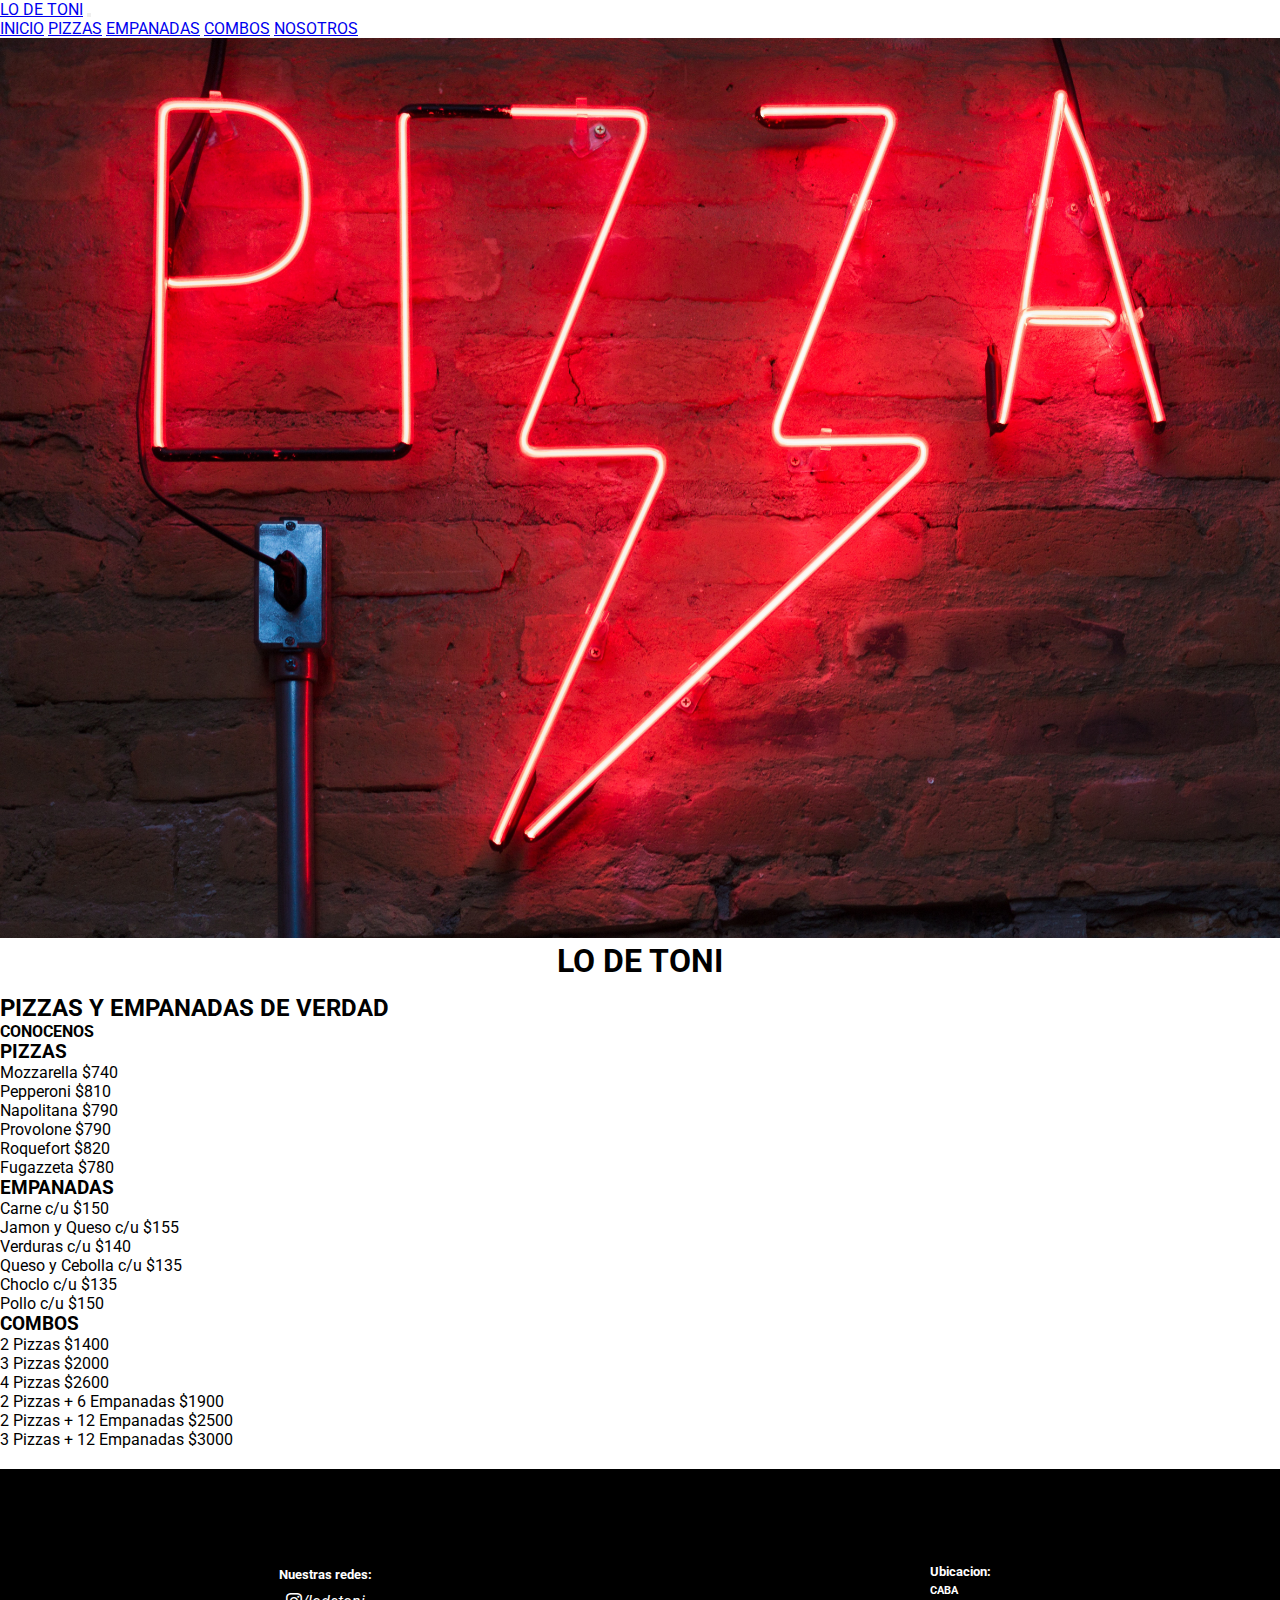
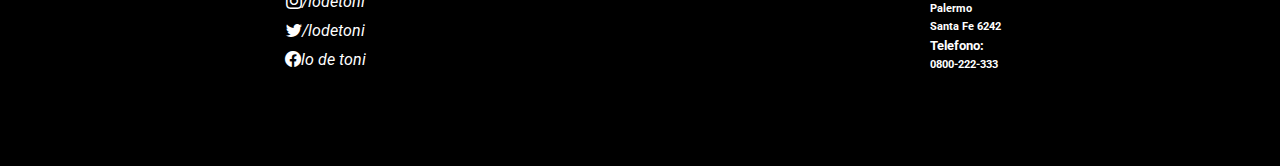
==== commit a184c058: "correccion de ortografia" ====
--- a/index.html
+++ b/index.html
@@ -51,7 +51,7 @@
                 <h3 class="fw-bold">PIZZAS</h3>
                 <ul class="list-group w-100">
                     <li class="list-group-item d-flex justify-content-between align-items-center gap-5">
-                        Mozarella
+                        Mozzarella
                         <span class="badge bg-dark rounded-pill">$740</span>
                     </li>
                     <li class="list-group-item d-flex justify-content-between align-items-center gap-5">
